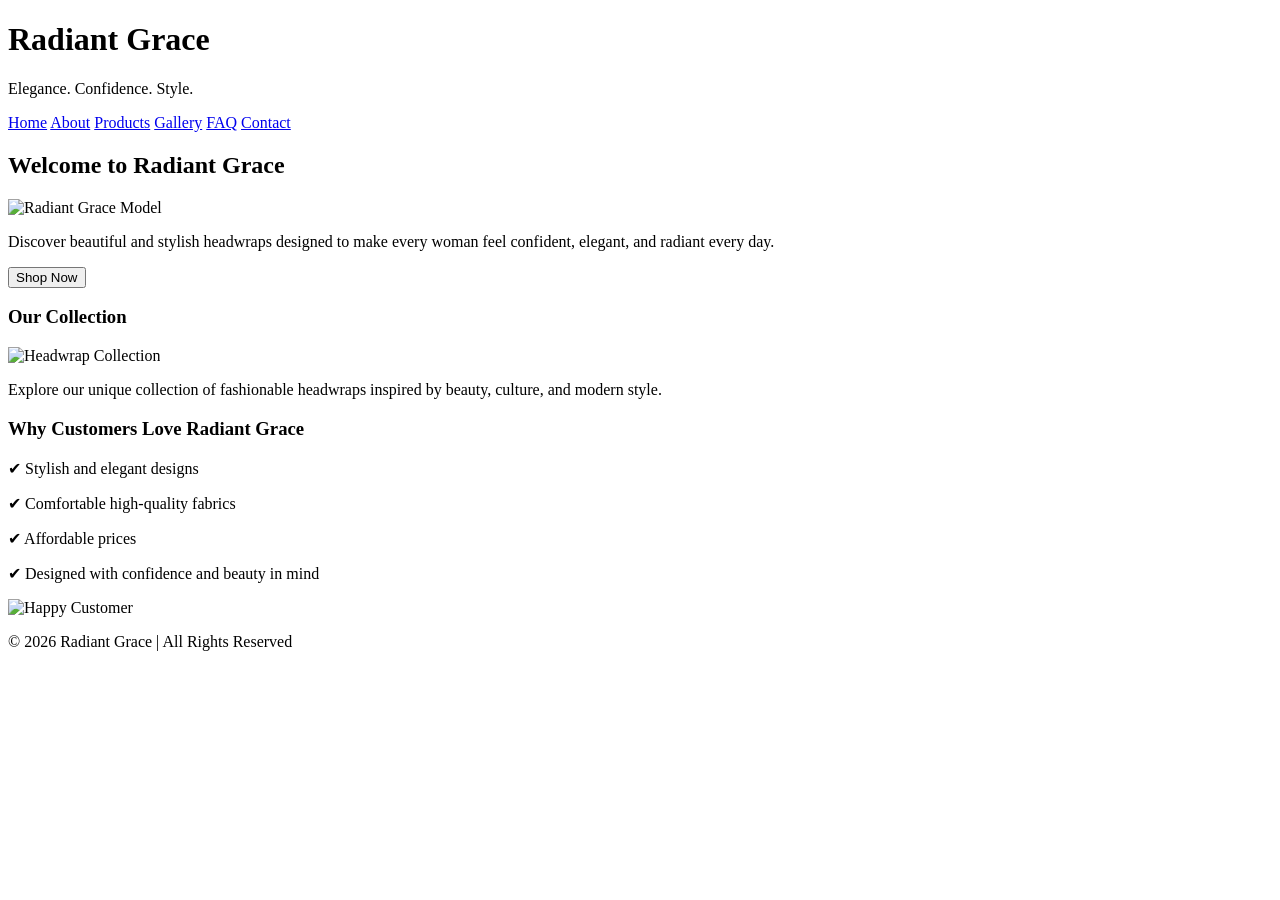
==== index.html @ 5516964a "adding files" ====
<!DOCTYPE html>
<html lang="en">
<head>
    <meta charset="UTF-8">
    <meta name="viewport" content="width=device-width, initial-scale=1.0">
    <title>Radiant Grace - Home</title>
    <link rel="stylesheet" href="css/style.css">
</head>

<body>

    <!-- Header -->
    <header>
        <h1>Radiant Grace</h1>
        <p>Elegance. Confidence. Style.</p>
    </header>


    <!-- Navigation -->
    <nav>
        <a href="index.html">Home</a>
        <a href="about.html">About</a>
        <a href="produts.html">Products</a>
        <a href="gallery.html">Gallery</a>
        <a herf="enqiry.html"></a>
        <a href="faq.html">FAQ</a>
        <a href="contact.html">Contact</a>
    </nav>

    <!-- Home Section -->
    <div class="container">

        <h2>Welcome to Radiant Grace</h2>

        <div class="box">

            <img src="assets/images/image13.jpg" alt="Radiant Grace Model">

            <p>
                Discover beautiful and stylish headwraps designed
                to make every woman feel confident, elegant,
                and radiant every day.
            </p>

            <button>Shop Now</button>

        </div>

        <!-- Featured Section -->
        <div class="box">

            <h3>Our Collection</h3>

            <img src="assets/images/image2.jpg" alt="Headwrap Collection">

            <p>
                Explore our unique collection of fashionable headwraps
                inspired by beauty, culture, and modern style.
            </p>

        </div>

        <!-- Why Choose Us -->
        <div class="box">

            <h3>Why Customers Love Radiant Grace</h3>

            <p>✔ Stylish and elegant designs</p>
            <p>✔ Comfortable high-quality fabrics</p>
            <p>✔ Affordable prices</p>
            <p>✔ Designed with confidence and beauty in mind</p>

            <img src="assets/images/image7.jpg" alt="Happy Customer">

        </div>

    </div>

    <!-- Footer -->
    <footer>
        <p>© 2026 Radiant Grace | All Rights Reserved</p>
    </footer>

</body>
</html>
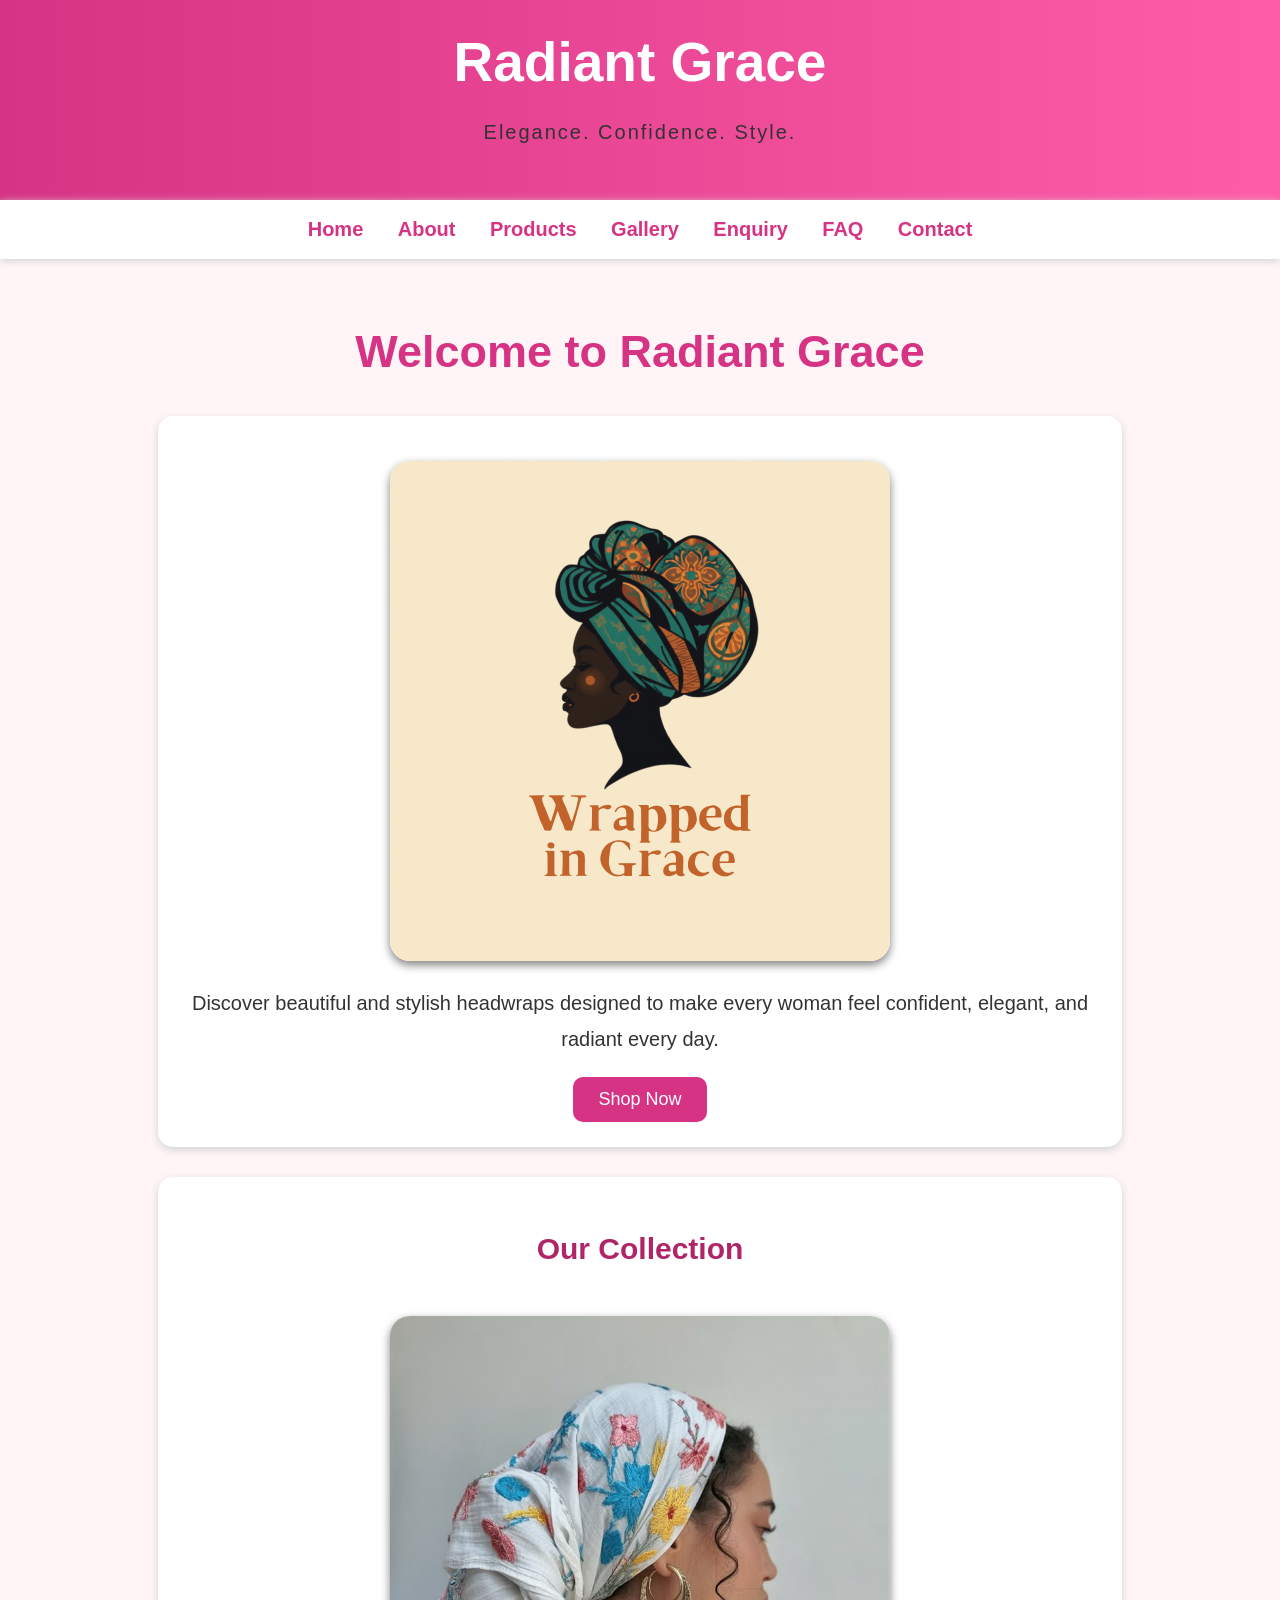
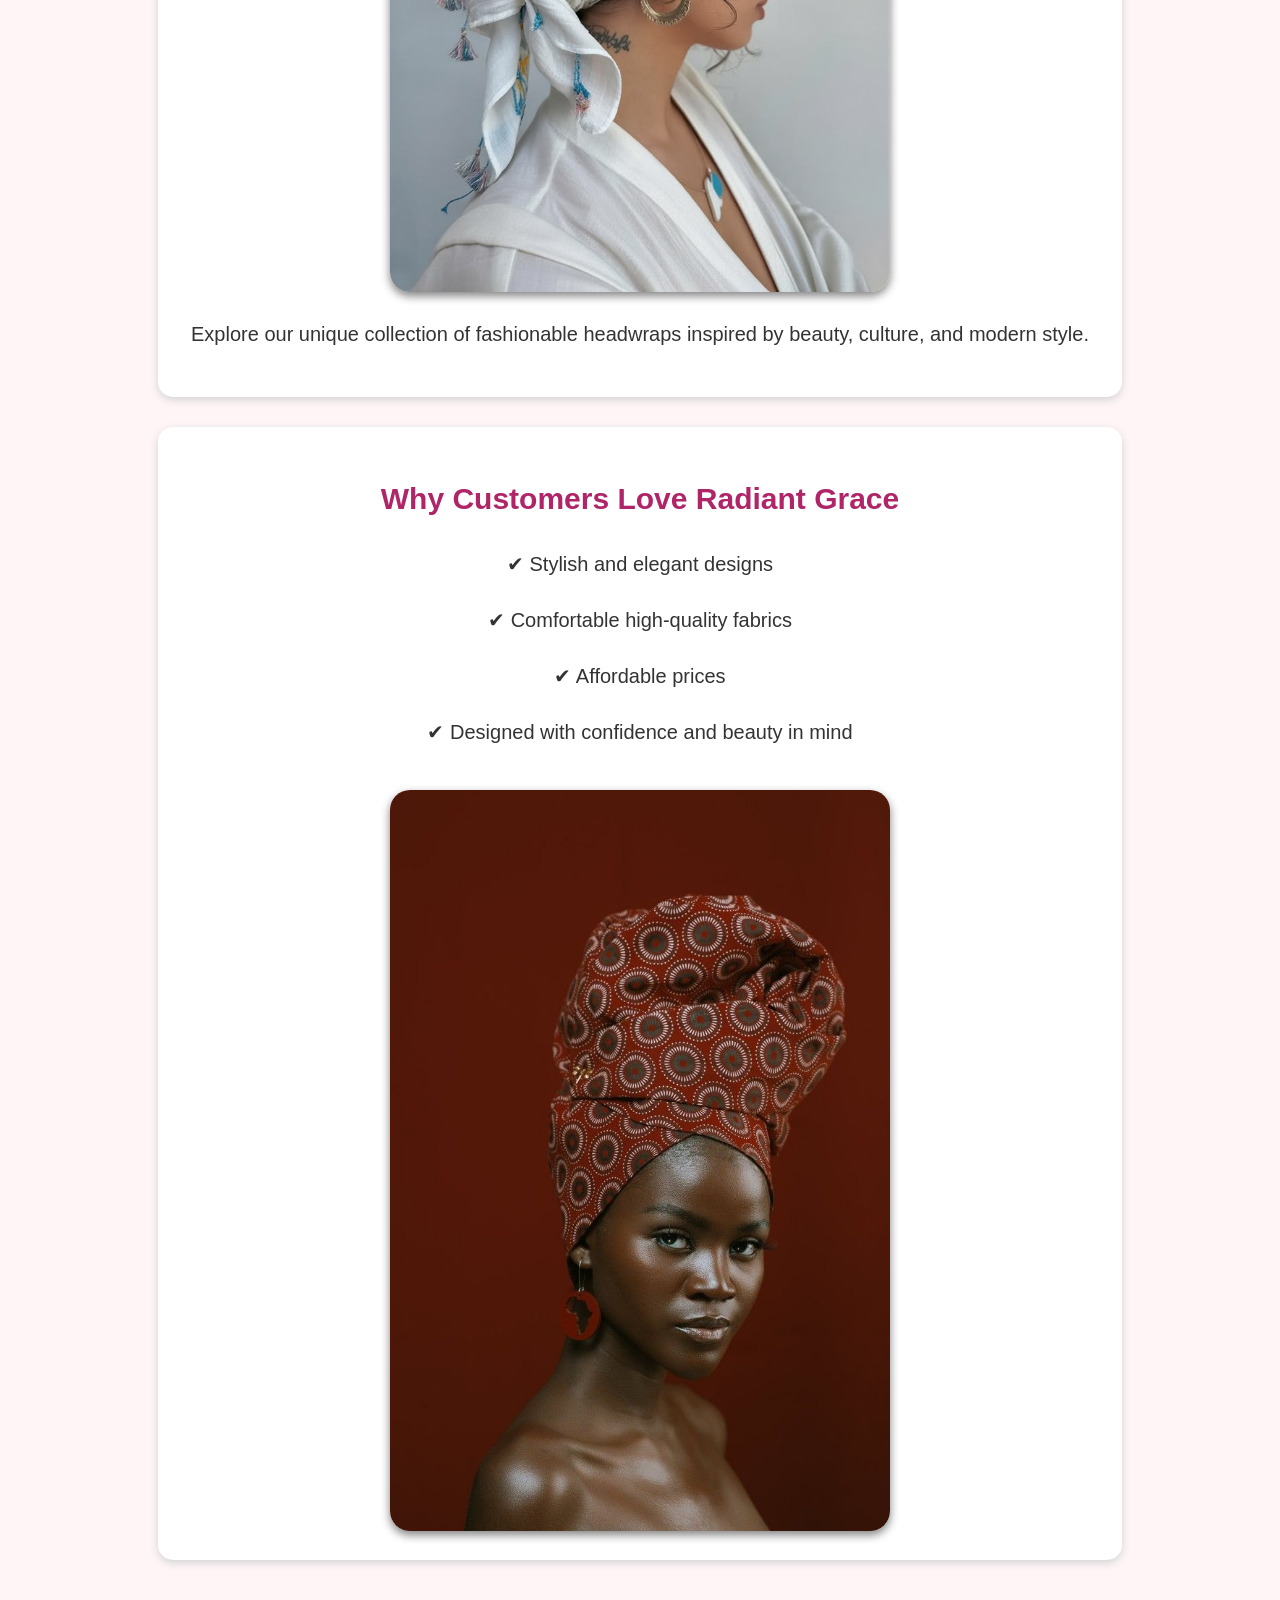
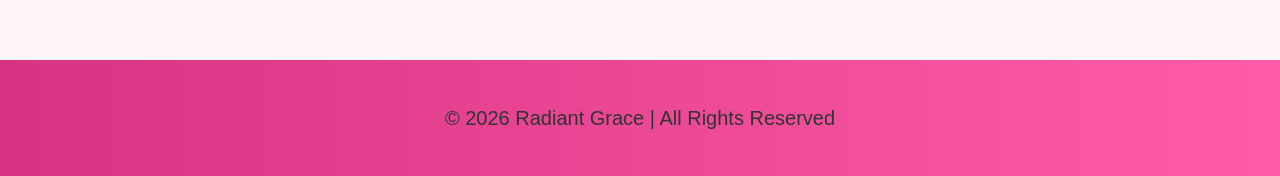
==== commit 4289c6a8: "adding files" ====
--- a/index.html
+++ b/index.html
@@ -22,7 +22,7 @@
         <a href="about.html">About</a>
         <a href="produts.html">Products</a>
         <a href="gallery.html">Gallery</a>
-        <a herf="enqiry.html"></a>
+        <a href="enqiry.html">Enquiry</a>
         <a href="faq.html">FAQ</a>
         <a href="contact.html">Contact</a>
     </nav>
--- a/css/style.css
+++ b/css/style.css
@@ -0,0 +1,185 @@
+/* style.css */
+
+body{
+    background-color:#fff5f7;
+    font-family: Arial, sans-serif;
+    margin:0;
+    padding:0;
+    text-align:center;
+}
+
+/* Header */
+header{
+    background:linear-gradient(to right,#d63384,#ff5ca8);
+    color:white;
+    padding:30px;
+}
+
+header h1{
+    font-size:55px;
+    margin:0;
+}
+
+header p{
+    font-size:20px;
+    letter-spacing:2px;
+}
+
+/* Navigation */
+nav{
+    background-color:white;
+    padding:18px;
+    box-shadow:0px 2px 8px lightgray;
+}
+
+nav a{
+    text-decoration:none;
+    color:#d63384;
+    margin:15px;
+    font-size:20px;
+    font-weight:bold;
+}
+
+nav a:hover{
+    color:black;
+}
+
+/* Main Content */
+.container{
+    width:80%;
+    margin:auto;
+    padding:30px;
+}
+
+h2{
+    color:#d63384;
+    font-size:45px;
+}
+
+h3{
+    color:#b02568;
+    font-size:30px;
+}
+
+p{
+    color:#333;
+    font-size:20px;
+    line-height:1.8;
+}
+
+/* Images */
+
+img{
+    width:500px;
+    border-radius:20px;
+    margin-top:20px;
+    box-shadow:0px 4px 10px gray;
+}
+
+/* About Boxes */
+.box{
+    background-color:white;
+    padding:25px;
+    margin:30px;
+    border-radius:15px;
+    box-shadow:0px 3px 8px lightgray;
+}
+
+/* Products */
+.product{
+    background-color:white;
+    width:300px;
+    display:inline-block;
+    margin:20px;
+    padding:20px;
+    border-radius:15px;
+    box-shadow:0px 3px 8px lightgray;
+}
+
+.product img{
+    width:100%;
+    height:auto;
+}
+
+/* Buttons */
+button{
+    background-color:#d63384;
+    color:white;
+    border:none;
+    padding:12px 25px;
+    border-radius:10px;
+    font-size:18px;
+    cursor:pointer;
+}
+
+.product:hover{
+    transform:translateY(-5px);
+}
+
+button:hover{
+    background-color:#b02568;
+}
+
+/* Contact Form */
+form{
+    background-color:white;
+    width:50%;
+    margin:auto;
+    padding:30px;
+    border-radius:15px;
+    box-shadow:0px 3px 8px lightgray;
+}
+
+input, textarea{
+    width:80%;
+    padding:12px;
+    margin:10px;
+    border-radius:8px;
+    border:1px solid lightgray;
+}
+
+input[type="submit"]{
+    background-color:#d63384;
+    color:white;
+    border:none;
+    width:200px;
+    font-size:18px;
+    cursor:pointer;
+}
+
+input[type="submit"]:hover{
+    background-color:#b02568;
+}
+
+/* FAQ PAGE*/
+
+.faq-item {
+    margin-bottom: 15px;
+}
+
+.faq-question {
+    width: 100%;
+    padding: 15px;
+    border: none;
+    text-align: left;
+    cursor: pointer;
+    font-size: 1rem;
+    border-radius: 8px;
+}
+
+.faq-answer {
+    display: none;
+    padding: 15px;
+    background-color: white;
+    border-radius: 8px;
+    margin-top: 5px;
+}
+
+/* Footer */
+footer{
+    background:linear-gradient(to right,#d63384,#ff5ca8);
+    color:white;
+    padding:20px;
+    margin-top:40px;
+}
+
